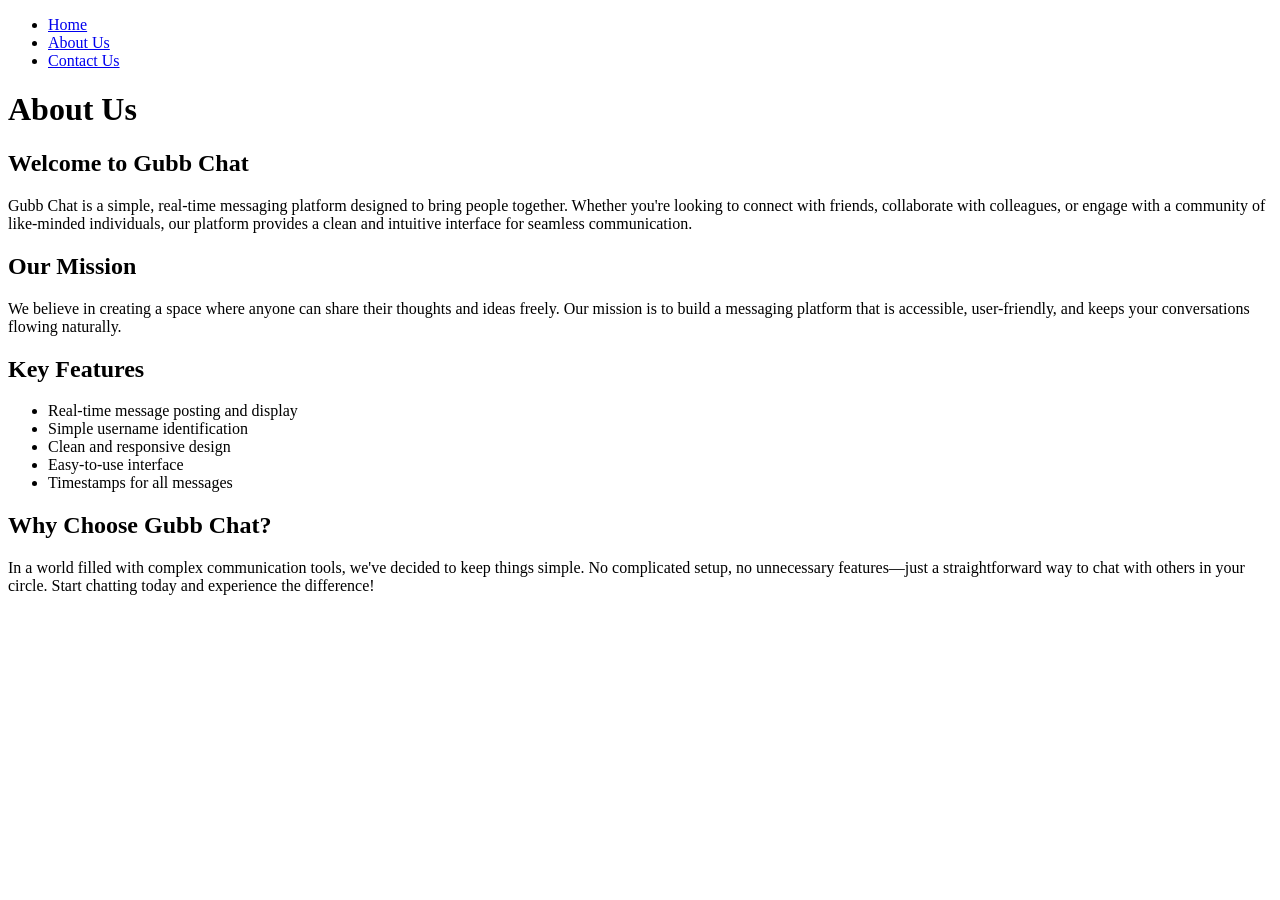
==== about.html @ 24d5f848 "Merge pull request #3 from syedzarak3238/zarak Zarak created basic html and fixed some minor issues" ====
<!DOCTYPE html>
<html lang="en">
<head>
  <meta charset="UTF-8">
  <title>About Us - Public Chat App</title>
  <link rel="stylesheet" href="css/style.css">
</head>
<body>
  <nav class="navbar">
    <ul class="nav-list">
      <li><a href="index.html">Home</a></li>
      <li><a href="about.html" class="active">About Us</a></li>
      <li><a href="contact.html">Contact Us</a></li>
    </ul>
  </nav>

  <div class="container">
    <h1>About Us</h1>
    
    <section class="content">
      <h2>Welcome to Gubb Chat</h2>
      <p>
        Gubb Chat is a simple, real-time messaging platform designed to bring people together. 
        Whether you're looking to connect with friends, collaborate with colleagues, or engage with 
        a community of like-minded individuals, our platform provides a clean and intuitive interface 
        for seamless communication.
      </p>

      <h2>Our Mission</h2>
      <p>
        We believe in creating a space where anyone can share their thoughts and ideas freely. 
        Our mission is to build a messaging platform that is accessible, user-friendly, and 
        keeps your conversations flowing naturally.
      </p>

      <h2>Key Features</h2>
      <ul>
        <li>Real-time message posting and display</li>
        <li>Simple username identification</li>
        <li>Clean and responsive design</li>
        <li>Easy-to-use interface</li>
        <li>Timestamps for all messages</li>
      </ul>

      <h2>Why Choose Gubb Chat?</h2>
      <p>
        In a world filled with complex communication tools, we've decided to keep things simple. 
        No complicated setup, no unnecessary features—just a straightforward way to chat with others 
        in your circle. Start chatting today and experience the difference!
      </p>
    </section>
  </div>
</body>
</html>
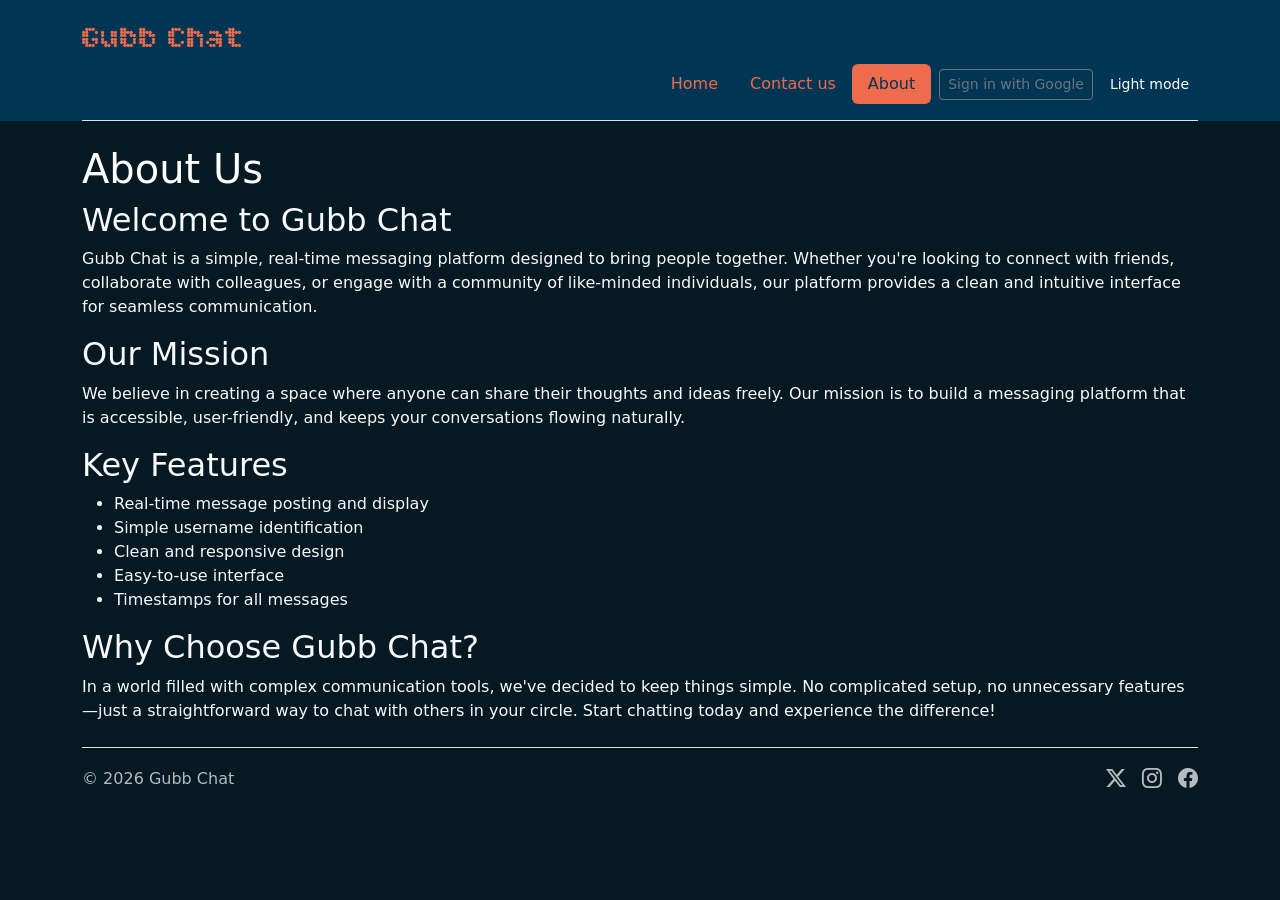
==== commit c71a2290: "favicon added" ====
--- a/about.html
+++ b/about.html
@@ -2,20 +2,51 @@
 <html lang="en">
 <head>
   <meta charset="UTF-8">
+  <meta name="viewport" content="width=device-width, initial-scale=1">
+  <link rel="icon" type="image/jpeg" href="GCfavico.jpg">
   <title>About Us - Public Chat App</title>
+  <link href="https://cdn.jsdelivr.net/npm/bootstrap@5.3.8/dist/css/bootstrap.min.css" rel="stylesheet" integrity="sha384-sRIl4kxILFvY47J16cr9ZwB07vP4J8+LH7qKQnuqkuIAvNWLzeN8tE5YBujZqJLB" crossorigin="anonymous">
   <link rel="stylesheet" href="css/style.css">
+  <link rel="stylesheet" href="https://cdn.jsdelivr.net/npm/bootstrap-icons@1.11.3/font/bootstrap-icons.min.css">
+  <script src="script/theme.js" defer></script>
+  <!-- google fonts -->
+  <link rel="preconnect" href="https://fonts.googleapis.com">
+  <link rel="preconnect" href="https://fonts.gstatic.com" crossorigin>
+  <link href="https://fonts.googleapis.com/css2?family=Bitcount+Prop+Double:wght@100..900&display=swap" rel="stylesheet">
 </head>
 <body>
-  <nav class="navbar">
-    <ul class="nav-list">
-      <li><a href="index.html">Home</a></li>
-      <li><a href="about.html" class="active">About Us</a></li>
-      <li><a href="contact.html">Contact Us</a></li>
-    </ul>
-  </nav>
+  <div class="bg-main">
+    <div class="container">
+      <header class="d-flex flex-wrap justify-content-between align-items-center py-3 mb-4 border-bottom">
+        <a href="index.html" class="d-flex align-items-center text-dark text-decoration-none">
+          <!-- <svg class="bi me-2" width="40" height="32"><use xlink:href="#bootstrap"></use></svg> -->
+          <span class="fs-2 bitcount-prop-double burnt-peach">Gubb Chat</span>
+        </a>
 
-  <div class="container">
-    <h1>About Us</h1>
+        <button class="burger-btn d-md-none" type="button" data-bs-toggle="collapse" data-bs-target="#navMenu" aria-controls="navMenu" aria-expanded="false" aria-label="Toggle navigation">
+          <span class="burger-bar"></span>
+          <span class="burger-bar"></span>
+          <span class="burger-bar"></span>
+        </button>
+
+        <div class="collapse w-100 d-md-flex justify-content-end" id="navMenu">
+          <ul class="nav nav-pills align-items-md-center flex-column flex-md-row align-items-start mt-2 mt-md-0">
+            <li class="nav-item"><a href="index.html" class="nav-link">Home</a></li>
+            <li class="nav-item"><a href="./contact.html" class="nav-link">Contact us</a></li>
+            <li class="nav-item"><a href="./about.html" class="nav-link active" aria-current="page">About</a></li>
+            <li class="nav-item ms-md-2" id="loginItem"><button id="loginBtn" class="btn btn-outline-secondary btn-sm">Sign in with Google</button></li>
+            <li class="nav-item ms-md-2" id="logoutItem" style="display:none"><button id="logoutBtn" class="btn btn-outline-danger btn-sm">Sign out</button></li>
+            <li class="nav-item ms-md-2">
+              <button id="themeToggle" class="btn btn-burnt-peach btn-sm" type="button">Light mode</button>
+            </li>
+          </ul>
+        </div>
+      </header>
+    </div>
+  </div>
+
+  <div class="container text-light">
+    <h1 class="white">About Us</h1>
     
     <section class="content">
       <h2>Welcome to Gubb Chat</h2>
@@ -50,5 +81,22 @@
       </p>
     </section>
   </div>
+
+  <div class="container">
+    <footer class="d-flex flex-wrap justify-content-between align-items-center py-3 my-4 border-top">
+      <div class="col-md-6 d-flex align-items-center">
+        <span class="text-muted">&copy; 2026 Gubb Chat</span>
+      </div>
+
+      <ul class="nav col-md-6 justify-content-end list-unstyled d-flex footer-social">
+        <li class="ms-3"><a class="text-muted" href="#" aria-label="Follow us on X"><i class="bi bi-twitter-x"></i></a></li>
+        <li class="ms-3"><a class="text-muted" href="#" aria-label="Follow us on Instagram"><i class="bi bi-instagram"></i></a></li>
+        <li class="ms-3"><a class="text-muted" href="#" aria-label="Follow us on Facebook"><i class="bi bi-facebook"></i></a></li>
+      </ul>
+    </footer>
+  </div>
+
+   <script src="https://cdn.jsdelivr.net/npm/bootstrap@5.3.8/dist/js/bootstrap.bundle.min.js" integrity="sha384-FKyoEForCGlyvwx9Hj09JcYn3nv7wiPVlz7YYwJrWVcXK/BmnVDxM+D2scQbITxI" crossorigin="anonymous"></script>
+  <script src="script/authNav.js" type="module" defer></script>
 </body>
 </html>
--- a/css/style.css
+++ b/css/style.css
@@ -0,0 +1,232 @@
+:root {
+  /* Theme tokens (dark = default) */
+  --bg: #051923;
+  --surface: #003554;
+  --text: #ffffff;
+  --accent: #ee6c4d;
+  --accent-strong: #e15f41;
+  --accent-stronger: #d75a3e;
+  --btn-bg: #003554;
+  --btn-bg-hover: #002a43;
+  --btn-bg-active: #002439;
+  --btn-focus-rgb: 0, 53, 84;
+}
+
+:root[data-theme="light"] {
+  /* Light mode placeholders */
+  --bg: #f6f7fb;
+  --surface: #ffffff;
+  --text: #0b1a24;
+  --accent: #ee6c4d;
+  --accent-strong: #e15f41;
+  --accent-stronger: #d75a3e;
+  --btn-bg: #003554;
+  --btn-bg-hover: #002a43;
+  --btn-bg-active: #002439;
+  --btn-focus-rgb: 0, 53, 84;
+}
+
+body {
+  background-color: var(--bg) !important;
+  color: var(--text);
+}
+
+/* Fix Bootstrap's text-light in light mode */
+:root[data-theme="light"] .text-light {
+  color: var(--text) !important;
+}
+
+/* Message */
+.message {
+  padding: 12px 16px;
+  border-radius: 14px;
+  background: rgba(255, 255, 255, 0.08);
+  box-shadow: 0 4px 12px rgba(0,0,0,0.2);
+  transition: all 0.2s ease;
+  cursor: grab;
+  backdrop-filter: blur(6px);
+  display: flex;
+  flex-direction: column;
+  gap: 4px;
+  position: relative;
+  overflow: visible;
+}
+
+.message-time-div{
+    background-color: #f6f7fb;
+    padding: 10px;
+    display: flex;
+    position: absolute;
+    bottom: -32px;
+    left: 10px;
+    opacity: 0;
+}
+
+.message:hover .message-time-div{
+    opacity: 1;
+    transition: opacity 0.5s ease;
+    transition-delay: 0.5s;
+}
+
+
+
+@media (max-width: 576px) {
+  .message {
+    padding: 10px 12px;
+    border-radius: 10px;
+  }
+
+
+
+}
+.message-time {
+  display: block;
+  font-size: 0.8rem;
+  color: rgba(0, 0, 0, 0.45);
+}
+/* Hover */
+.message:hover {
+  transform: translateY(-3px);
+  background: rgba(255, 255, 255, 0.15);
+}
+
+/* Messages posted by authenticated users */
+.message.message-authenticated {
+  background: rgba(255, 215, 80, 0.55) !important;
+  border-color: rgba(212, 175, 55, 0.8) !important;
+}
+.message.message-authenticated:hover {
+  background: rgba(255, 215, 80, 0.7) !important;
+}
+
+/* Own message (logged-in user) */
+.message.message-own {
+  background: rgba(212, 175, 55, 0.35);
+  border-color: rgba(212, 175, 55, 0.6) !important;
+}
+.message.message-own:hover {
+  background: rgba(212, 175, 55, 0.5);
+}
+
+/* När man drar */
+.message.dragging {
+  opacity: 0.5;
+  transform: scale(0.95);
+  cursor: grabbing;
+}
+
+
+/* Delete zone */
+#deleteZone {
+  margin-top: 20px;
+  padding: 18px;
+  text-align: center;
+  border-radius: 16px;
+  border: 2px dashed #d75a3e;
+  color: #d75a3e;
+  font-weight: bold;
+  transition: all 0.25s ease;
+}
+
+/* Hover delete */
+#deleteZone.hover {
+  background: rgba(255, 0, 0, 0.2);
+  border-color: red;
+  color: white;
+  transform: scale(1.05);
+  box-shadow: 0 0 20px rgba(255, 0, 0, 0.4);
+}
+
+/* ====== Section: Colors ====== */
+/* orange */
+.burnt-peach-bg {
+  background-color: var(--accent);
+}
+.burnt-peach {
+  color: var(--accent);
+}
+/* Blue */
+.deep-space-blue {
+  color: var(--surface);
+}
+.deep-space-blue-bg { 
+  background-color: var(--surface);
+}
+/* Darker blue */
+.ink-black {
+  color: var(--bg);
+}
+.ink-black-bg {
+  background-color: var(--bg);
+}
+
+.white {
+  color: var(--text);
+}
+.white-bg {
+  background-color: #ffffff;
+}
+/* ====== Section: Colors ====== */
+
+.bg-main {
+  background-color: var(--surface);
+}
+
+.nav-pills {
+  --bs-nav-pills-link-active-bg: var(--accent) !important;
+}
+
+.nav-link {
+  color: var(--accent) !important;
+}
+
+.active  {
+  color: var(--surface) !important
+}
+
+.footer-social a {
+  color: var(--text) !important;
+  opacity: 0.7;
+  font-size: 1.25rem;
+  transition: color 0.2s ease, opacity 0.2s ease, transform 0.2s ease;
+}
+
+.footer-social a:hover {
+  color: var(--accent) !important;
+  opacity: 1;
+  transform: translateY(-2px);
+}
+
+.footer-social .bi {
+  display: inline-block;
+}
+
+footer .text-muted {
+  color: var(--text) !important;
+  opacity: 0.7;
+}
+
+.btn-burnt-peach {
+  --bs-btn-color: #ffffff;
+  --bs-btn-bg: var(--btn-bg);
+  --bs-btn-border-color: var(--btn-bg);
+  --bs-btn-hover-color: #ffffff;
+  --bs-btn-hover-bg: var(--btn-bg-hover);
+  --bs-btn-hover-border-color: var(--btn-bg-hover);
+  --bs-btn-focus-shadow-rgb: var(--btn-focus-rgb);
+  --bs-btn-active-color: #ffffff;
+  --bs-btn-active-bg: var(--btn-bg-active);
+  --bs-btn-active-border-color: #cc553a;
+}
+
+.bitcount-prop-double {
+  font-family: "Bitcount Prop Double", system-ui;
+  font-optical-sizing: auto;
+  font-weight: 400;
+  font-style: normal;
+  font-variation-settings:
+    "slnt" 0,
+    "CRSV" 0.5,
+    "ELSH" 0,
+    "ELXP" 0;
+}
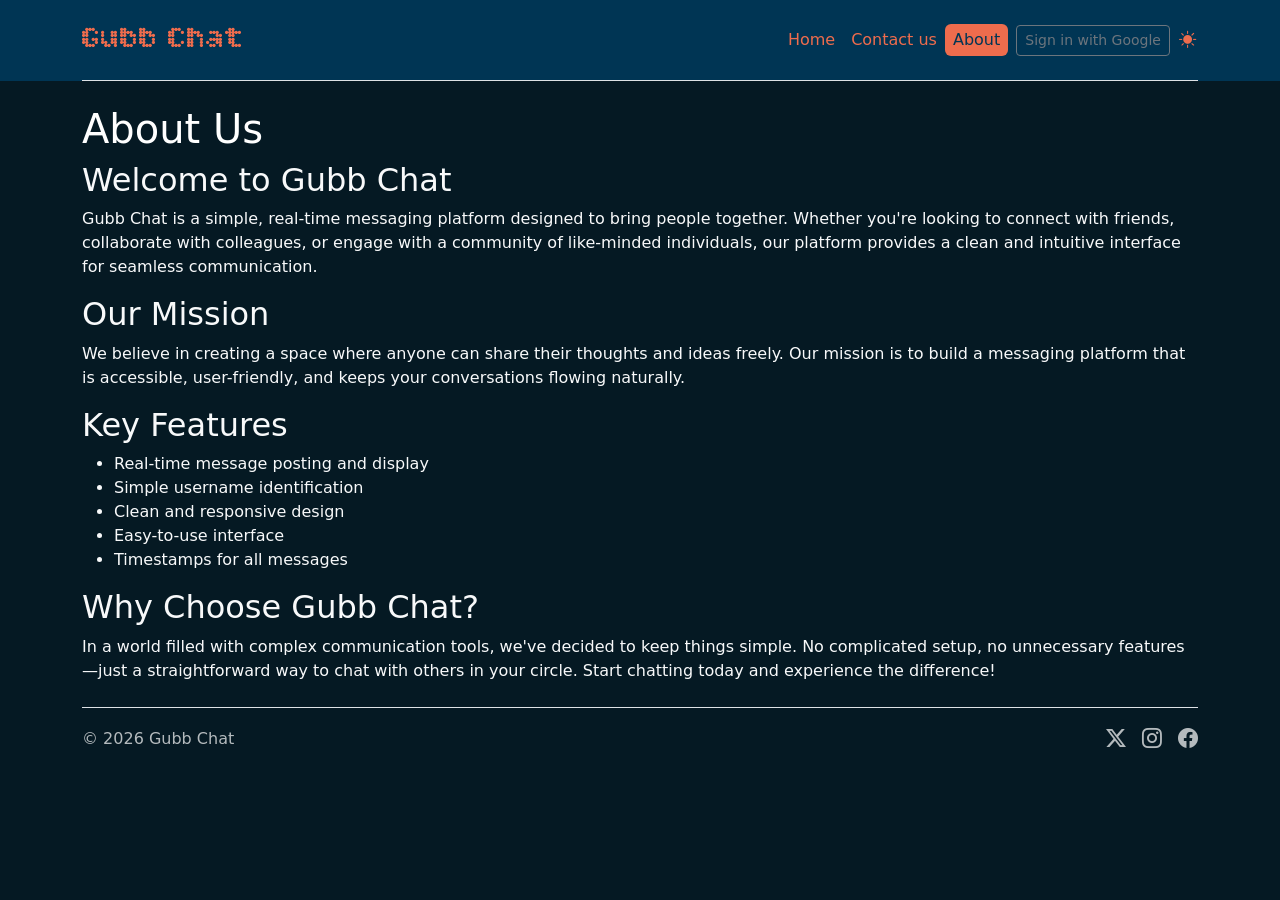
==== commit ddd53336: "cleaned up ux- changed reaction feature and added verification for sigend in members" ====
--- a/about.html
+++ b/about.html
@@ -6,9 +6,11 @@
   <link rel="icon" type="image/jpeg" href="GCfavico.jpg">
   <title>About Us - Public Chat App</title>
   <link href="https://cdn.jsdelivr.net/npm/bootstrap@5.3.8/dist/css/bootstrap.min.css" rel="stylesheet" integrity="sha384-sRIl4kxILFvY47J16cr9ZwB07vP4J8+LH7qKQnuqkuIAvNWLzeN8tE5YBujZqJLB" crossorigin="anonymous">
+  <link rel="stylesheet" href="https://cdn.jsdelivr.net/npm/bootstrap-icons@1.11.3/font/bootstrap-icons.min.css">
   <link rel="stylesheet" href="css/style.css">
   <link rel="stylesheet" href="https://cdn.jsdelivr.net/npm/bootstrap-icons@1.11.3/font/bootstrap-icons.min.css">
   <script src="script/theme.js" defer></script>
+  <script src="script/translate.js" defer></script>
   <!-- google fonts -->
   <link rel="preconnect" href="https://fonts.googleapis.com">
   <link rel="preconnect" href="https://fonts.gstatic.com" crossorigin>
@@ -37,7 +39,9 @@
             <li class="nav-item ms-md-2" id="loginItem"><button id="loginBtn" class="btn btn-outline-secondary btn-sm">Sign in with Google</button></li>
             <li class="nav-item ms-md-2" id="logoutItem" style="display:none"><button id="logoutBtn" class="btn btn-outline-danger btn-sm">Sign out</button></li>
             <li class="nav-item ms-md-2">
-              <button id="themeToggle" class="btn btn-burnt-peach btn-sm" type="button">Light mode</button>
+              <button id="themeToggle" class="theme-toggle-icon btn btn-link p-0" type="button" aria-label="Toggle theme">
+                <i class="bi bi-brightness-high"></i>
+              </button>
             </li>
           </ul>
         </div>
@@ -83,17 +87,22 @@
   </div>
 
   <div class="container">
-    <footer class="d-flex flex-wrap justify-content-between align-items-center py-3 my-4 border-top">
-      <div class="col-md-6 d-flex align-items-center">
-        <span class="text-muted">&copy; 2026 Gubb Chat</span>
+  <footer class="d-flex flex-wrap justify-content-between align-items-center py-3 my-4 border-top">
+    <div class="col-md-6 d-flex align-items-center">
+      <span class="text-muted">&copy; 2026 Gubb Chat</span>
+    </div>
+
+    <div class="col-md-6 d-flex justify-content-end align-items-center">
+      <div class="translate-shell me-3">
+        <a id="google_translate_element"></a>
       </div>
-
-      <ul class="nav col-md-6 justify-content-end list-unstyled d-flex footer-social">
-        <li class="ms-3"><a class="text-muted" href="#" aria-label="Follow us on X"><i class="bi bi-twitter-x"></i></a></li>
-        <li class="ms-3"><a class="text-muted" href="#" aria-label="Follow us on Instagram"><i class="bi bi-instagram"></i></a></li>
-        <li class="ms-3"><a class="text-muted" href="#" aria-label="Follow us on Facebook"><i class="bi bi-facebook"></i></a></li>
+      <ul class="nav justify-content-end list-unstyled d-flex footer-social mb-0">
+        <li class="ms-3"><a class="text-muted" href="https://x.com" aria-label="Follow us on X" target="_blank" rel="noopener noreferrer"><i class="bi bi-twitter-x"></i></a></li>
+        <li class="ms-3"><a class="text-muted" href="https://instagram.com" aria-label="Follow us on Instagram" target="_blank" rel="noopener noreferrer"><i class="bi bi-instagram"></i></a></li>
+        <li class="ms-3"><a class="text-muted" href="https://facebook.com" aria-label="Follow us on Facebook" target="_blank" rel="noopener noreferrer"><i class="bi bi-facebook"></i></a></li>
       </ul>
-    </footer>
+    </div>
+  </footer>
   </div>
 
    <script src="https://cdn.jsdelivr.net/npm/bootstrap@5.3.8/dist/js/bootstrap.bundle.min.js" integrity="sha384-FKyoEForCGlyvwx9Hj09JcYn3nv7wiPVlz7YYwJrWVcXK/BmnVDxM+D2scQbITxI" crossorigin="anonymous"></script>
--- a/css/style.css
+++ b/css/style.css
@@ -52,6 +52,170 @@
   overflow: visible;
 }
 
+.message-content {
+  position: relative;
+  padding-right: 44px;
+  padding-bottom: 30px;
+}
+
+.message-head {
+  display: flex;
+  justify-content: space-between;
+  gap: 10px;
+  align-items: flex-start;
+}
+
+.verified-badge {
+  display: inline-flex;
+  align-items: center;
+  justify-content: center;
+  margin-left: 6px;
+  font-size: 0.9rem;
+  color: var(--accent);
+  line-height: 1;
+}
+
+.favorite-btn {
+  border: 1px solid rgba(255, 255, 255, 0.3);
+  background: transparent;
+  color: #8d98a1;
+  border-radius: 999px;
+  width: 32px;
+  height: 32px;
+  line-height: 1;
+  display: inline-flex;
+  align-items: center;
+  justify-content: center;
+  cursor: pointer;
+  transition: all 0.2s ease;
+  flex-shrink: 0;
+}
+
+.favorite-btn:hover {
+  color: #f2c94c;
+  border-color: #f2c94c;
+  transform: scale(1.05);
+}
+
+.favorite-btn.is-favorite {
+  color: #f2c94c;
+  border-color: #f2c94c;
+  background: rgba(242, 201, 76, 0.1);
+}
+
+.reaction-bar {
+  display: flex;
+  gap: 8px;
+  margin-top: 6px;
+  opacity: 0;
+  max-height: 0;
+  overflow: hidden;
+  transition: opacity 0.2s ease, max-height 0.2s ease;
+}
+
+.message:hover .reaction-bar,
+.message:focus-within .reaction-bar,
+.message.message-has-reactions .reaction-bar {
+  opacity: 1;
+  max-height: 40px;
+}
+
+.message:not(:hover):not(:focus-within) .reaction-btn:not(.has-count) {
+  display: none;
+}
+
+.reaction-btn {
+  background: transparent;
+  border: 1px solid rgba(255, 255, 255, 0.3);
+  border-radius: 999px;
+  padding: 2px 10px;
+  cursor: pointer;
+  transition: all 0.2s ease;
+  display: inline-flex;
+  align-items: center;
+  gap: 6px;
+  font-size: 0.85rem;
+  box-shadow: none !important;
+  outline: none !important;
+  filter: none !important;
+  text-shadow: none !important;
+  -webkit-tap-highlight-color: transparent;
+}
+
+.reaction-btn:hover {
+  border-color: rgba(255, 255, 255, 0.6);
+  transform: translateY(-1px);
+}
+
+.reaction-btn.is-active {
+  border-color: rgba(255, 255, 255, 0.6);
+  background: rgba(255, 255, 255, 0.08);
+  box-shadow: none !important;
+}
+
+.reaction-btn:focus,
+.reaction-btn:focus-visible,
+.reaction-btn:active {
+  outline: none;
+  box-shadow: none !important;
+  filter: none !important;
+  text-shadow: none !important;
+}
+
+.reaction-btn * {
+  box-shadow: none !important;
+  filter: none !important;
+  text-shadow: none !important;
+}
+
+.reply-toggle-btn {
+  position: absolute;
+  right: 44px;
+  bottom: 10px;
+  border: none;
+  background: transparent;
+  color: var(--accent);
+  border-radius: 0;
+  width: 32px;
+  height: 32px;
+  display: inline-flex;
+  align-items: center;
+  justify-content: center;
+  cursor: pointer;
+  transition: all 0.2s ease;
+  font-size: 1rem;
+  z-index: 2;
+  padding: 0;
+}
+
+.reply-toggle-btn:hover {
+  color: var(--accent-strong);
+  transform: translateY(-1px);
+}
+
+.reply-toggle-btn:active {
+  color: var(--accent-stronger);
+}
+
+.reply-toggle-btn.is-open {
+  color: var(--accent-stronger);
+}
+
+.reply-toggle-btn:focus,
+.reply-toggle-btn:focus-visible,
+.reply-toggle-btn:active {
+  outline: none;
+  box-shadow: none;
+}
+
+.reaction-count {
+  font-weight: 600;
+}
+
+.message.message-favorite {
+  border-left: 4px solid #f2c94c !important;
+}
+
 .message-time-div{
     background-color: #f6f7fb;
     padding: 10px;
@@ -62,12 +226,29 @@
     opacity: 0;
 }
 
-.message:hover .message-time-div{
+.message:hover > .message-content > .message-time-div,
+.reply:hover .message-time-div {
     opacity: 1;
     transition: opacity 0.5s ease;
     transition-delay: 0.5s;
 }
 
+.message:has(.reply:hover) > .message-content > .message-time-div {
+    opacity: 0;
+}
+
+.reply{
+    width: 95%;
+    margin-left: auto;
+    font-size: 0.85rem;
+    padding: 6px 10px !important;
+    background: rgba(0, 0, 0, 0.08) !important;
+    box-shadow: none !important;
+}
+
+.reply .message-time {
+    font-size: 0.75rem;
+}
 
 
 @media (max-width: 576px) {
@@ -92,11 +273,11 @@
 
 /* Messages posted by authenticated users */
 .message.message-authenticated {
-  background: rgba(255, 215, 80, 0.55) !important;
-  border-color: rgba(212, 175, 55, 0.8) !important;
+  background: rgba(255, 255, 255, 0.08);
+  border-color: rgba(255, 255, 255, 0.2);
 }
 .message.message-authenticated:hover {
-  background: rgba(255, 215, 80, 0.7) !important;
+  background: rgba(255, 255, 255, 0.15);
 }
 
 /* Own message (logged-in user) */
@@ -117,15 +298,33 @@
 
 
 /* Delete zone */
-#deleteZone {
-  margin-top: 20px;
-  padding: 18px;
+.dropzones {
+  margin: 20px auto 0;
+  width: 100%;
+  max-width: 1320px;
+  padding: 0 12px;
+  display: grid;
+  grid-template-columns: 1fr;
+  gap: 16px;
+}
+
+#deleteZone,
+#favoriteZone {
+  padding: 28px;
   text-align: center;
   border-radius: 16px;
+  font-weight: bold;
+  transition: all 0.25s ease;
+}
+
+#deleteZone {
   border: 2px dashed #d75a3e;
   color: #d75a3e;
-  font-weight: bold;
-  transition: all 0.25s ease;
+}
+
+#favoriteZone {
+  border: 2px dashed #f2c94c;
+  color: #f2c94c;
 }
 
 /* Hover delete */
@@ -137,6 +336,22 @@
   box-shadow: 0 0 20px rgba(255, 0, 0, 0.4);
 }
 
+#favoriteZone.hover {
+  background: rgba(242, 201, 76, 0.2);
+  border-color: #ffd54f;
+  color: #ffffff;
+  transform: scale(1.05);
+  box-shadow: 0 0 20px rgba(242, 201, 76, 0.3);
+}
+
+@media (max-width: 768px) {
+  .dropzones {
+    margin-left: 0;
+    margin-right: 0;
+    grid-template-columns: 1fr;
+  }
+}
+
 /* ====== Section: Colors ====== */
 /* orange */
 .burnt-peach-bg {
@@ -172,12 +387,93 @@
   background-color: var(--surface);
 }
 
+.main-chat-icon {
+  margin-right: 8px;
+  color: var(--accent);
+  font-size: 1.2em;
+  vertical-align: -0.1em;
+}
+
+.theme-toggle-icon {
+  color: var(--accent);
+  font-size: 1.1rem;
+}
+
+.theme-toggle-icon:hover {
+  color: var(--accent-strong);
+}
+
+.theme-toggle-icon:focus,
+.theme-toggle-icon:focus-visible {
+  outline: none;
+  box-shadow: none;
+}
+
 .nav-pills {
   --bs-nav-pills-link-active-bg: var(--accent) !important;
 }
 
+
+/* ====== Burger menu ====== */
+.burger-btn {
+  background: none;
+  border: 1px solid rgba(255, 255, 255, 0.3);
+  border-radius: 4px;
+  padding: 6px 10px;
+  cursor: pointer;
+  display: flex;
+  flex-direction: column;
+  gap: 5px;
+  align-items: center;
+  justify-content: center;
+}
+
+.burger-bar {
+  display: block;
+  width: 22px;
+  height: 2px;
+  background: var(--text);
+  border-radius: 2px;
+  transition: all 0.3s ease;
+}
+
+@media (max-width: 767px) {
+  #navMenu {
+    padding-bottom: 0.5rem;
+  }
+
+  #navMenu .nav {
+    gap: 0.25rem;
+    width: 100%;
+  }
+
+  #navMenu .nav-item {
+    width: 100%;
+  }
+
+  #navMenu .nav-link,
+  #navMenu .btn {
+    width: 100%;
+    text-align: left;
+  }
+}
+
+@media (min-width: 768px) {
+  #navMenu {
+    width: auto !important;
+    flex: 0 0 auto;
+  }
+}
+
 .nav-link {
   color: var(--accent) !important;
+  display: inline-flex;
+  align-items: center;
+  justify-content: center;
+  padding: 0.25rem 0.5rem;
+  line-height: 1;
+  min-height: 32px;
+  border-radius: 0.375rem;
 }
 
 .active  {
@@ -196,6 +492,218 @@
   opacity: 1;
   transform: translateY(-2px);
 }
+
+/* ====== Terms and Conditions Modal ====== */
+.terms-modal {
+  display: flex;
+  position: fixed;
+  z-index: 10000;
+  left: 0;
+  top: 0;
+  width: 100%;
+  height: 100%;
+  background-color: rgba(0, 0, 0, 0.6);
+  align-items: center;
+  justify-content: center;
+  opacity: 1;
+  visibility: visible;
+  transition: opacity 0.3s ease, visibility 0.3s ease;
+}
+
+.terms-modal.hidden {
+  opacity: 0;
+  visibility: hidden;
+}
+
+.terms-modal-content {
+  background-color: var(--surface);
+  border-radius: 12px;
+  box-shadow: 0 8px 32px rgba(0, 0, 0, 0.3);
+  max-width: 600px;
+  width: 90%;
+  max-height: 80vh;
+  display: flex;
+  flex-direction: column;
+  animation: slideUp 0.3s ease;
+}
+
+@keyframes slideUp {
+  from {
+    transform: translateY(30px);
+    opacity: 0;
+  }
+  to {
+    transform: translateY(0);
+    opacity: 1;
+  }
+}
+
+.terms-modal-header {
+  padding: 20px 24px;
+  border-bottom: 1px solid rgba(255, 255, 255, 0.1);
+  display: flex;
+  justify-content: space-between;
+  align-items: center;
+}
+
+.terms-modal-header h2 {
+  margin: 0;
+  color: var(--text);
+  font-size: 1.5rem;
+}
+
+.terms-close-btn {
+  background: none;
+  border: none;
+  color: var(--text);
+  font-size: 28px;
+  cursor: pointer;
+  padding: 0;
+  width: 32px;
+  height: 32px;
+  display: flex;
+  align-items: center;
+  justify-content: center;
+  opacity: 0.7;
+  transition: opacity 0.2s ease, color 0.2s ease;
+}
+
+.terms-close-btn:hover {
+  opacity: 1;
+  color: var(--accent);
+}
+
+.terms-modal-body {
+  padding: 24px;
+  overflow-y: auto;
+  flex: 1;
+  color: var(--text);
+}
+
+.terms-modal-body h4 {
+  color: var(--accent);
+  margin-top: 16px;
+  margin-bottom: 8px;
+  font-size: 1.1rem;
+}
+
+.terms-modal-body p {
+  margin-bottom: 12px;
+  line-height: 1.6;
+  font-size: 0.95rem;
+}
+
+.terms-modal-body ul {
+  margin: 12px 0 12px 20px;
+  padding-left: 0;
+}
+
+.terms-modal-body ul li {
+  margin-bottom: 6px;
+  line-height: 1.5;
+}
+
+.terms-modal-footer {
+  padding: 16px 24px;
+  border-top: 1px solid rgba(255, 255, 255, 0.1);
+  display: flex;
+  flex-direction: column;
+  gap: 16px;
+}
+
+.terms-checkbox-wrapper {
+  display: flex;
+  align-items: center;
+  gap: 10px;
+}
+
+.terms-checkbox-wrapper input[type="checkbox"] {
+  width: 18px;
+  height: 18px;
+  cursor: pointer;
+  accent-color: var(--accent);
+}
+
+.terms-checkbox-wrapper label {
+  margin-bottom: 0;
+  cursor: pointer;
+  color: var(--text);
+  user-select: none;
+}
+
+.terms-buttons {
+  display: flex;
+  gap: 12px;
+  justify-content: flex-end;
+}
+
+.terms-modal-footer .btn {
+  padding: 8px 24px;
+  font-weight: 500;
+  border-radius: 6px;
+  min-width: 100px;
+}
+
+.btn-burnt-peach {
+  background-color: var(--accent) !important;
+  border-color: var(--accent) !important;
+  color: white !important;
+  transition: all 0.2s ease;
+}
+
+.btn-burnt-peach:hover {
+  background-color: var(--accent-strong) !important;
+  border-color: var(--accent-strong) !important;
+}
+
+.btn-burnt-peach:disabled {
+  background-color: rgba(238, 108, 77, 0.5) !important;
+  border-color: rgba(238, 108, 77, 0.5) !important;
+  color: rgba(255, 255, 255, 0.6) !important;
+  cursor: not-allowed;
+  opacity: 0.6;
+}
+
+.btn-burnt-peach:disabled:hover {
+  background-color: rgba(238, 108, 77, 0.5) !important;
+  border-color: rgba(238, 108, 77, 0.5) !important;
+}
+
+/* Responsive */
+@media (max-width: 576px) {
+  .terms-modal-content {
+    width: 95%;
+    max-height: 90vh;
+  }
+
+  .terms-modal-header {
+    padding: 16px 16px;
+  }
+
+  .terms-modal-header h2 {
+    font-size: 1.3rem;
+  }
+
+  .terms-modal-body {
+    padding: 16px;
+  }
+
+  .terms-modal-footer {
+    padding: 12px 16px;
+    gap: 12px;
+  }
+
+  .terms-buttons {
+    flex-direction: column;
+  }
+
+  .terms-modal-footer .btn,
+  .terms-buttons .btn {
+    width: 100%;
+    min-width: auto;
+  }
+}
+
 
 .footer-social .bi {
   display: inline-block;
@@ -230,3 +738,112 @@
     "ELSH" 0,
     "ELXP" 0;
 }
+
+.emoji-post-group {
+  gap: 0.7rem;
+  align-items: center;
+}
+
+#emojis {
+  background-color: var(--surface);
+  color: var(--text);
+  border: 1px solid var(--accent);
+  border-radius: 6px;
+  padding: 4px 8px;
+  cursor: pointer;
+}
+
+#emojis:focus {
+  outline: none;
+  box-shadow: 0 0 0 2px rgba(var(--btn-focus-rgb), 0.4);
+}
+
+#emojis {
+  min-height: 38px;
+  padding: 4px 10px;
+  border-radius: 999px;
+  border: 1px solid rgba(255, 255, 255, 0.35);
+  background: rgba(255, 255, 255, 0.08);
+  color: var(--text);
+  font-size: 1rem;
+}
+
+#emojis:hover {
+  border-color: rgba(255, 255, 255, 0.6);
+}
+
+#textColorPicker {
+  width: 36px;
+  height: 36px;
+  border-radius: 8px;
+  border: 1px solid rgba(255, 255, 255, 0.35);
+  background: rgba(255, 255, 255, 0.08);
+  cursor: pointer;
+}
+
+
+.color-picker-group {
+  background-color: var(--accent);
+  border: 1px solid var(--accent);
+  color: white;
+}
+
+.color-picker-group .form-label {
+  color: white;
+  margin-bottom: 0;
+}
+
+#textColorPicker {
+  position: absolute;
+  top: 0;
+  left: 0;
+  width: 100%;
+  height: 100%;
+  opacity: 0;
+  cursor: pointer;
+  padding: 0;
+  border: none;
+}
+
+.color-swatch-wrapper {
+  position: relative;
+  width: 26px;
+  height: 26px;
+  flex-shrink: 0;
+}
+
+.color-swatch-preview {
+  width: 26px;
+  height: 26px;
+  border-radius: 4px;
+  border: 2px solid white;
+  pointer-events: none;
+}
+
+#fireworkContainer {
+  position: fixed;
+  top: 0;
+  left: 0;
+  width: 100%;
+  height: 100%;
+  pointer-events: none;
+  overflow: hiddsen;
+  z-index: 9999;
+}
+
+.firework {
+  position: absolute;
+  font-size: 2rem;
+  animation: explode 1s ease-out forwards;
+}
+
+@keyframes explode {
+  0% {
+    transform: scale(0.5) translateY(0);
+    opacity: 1;
+  }
+  100% {
+    transform: scale(1.8) translateY(-80px);
+    opacity: 0;
+  }
+}
